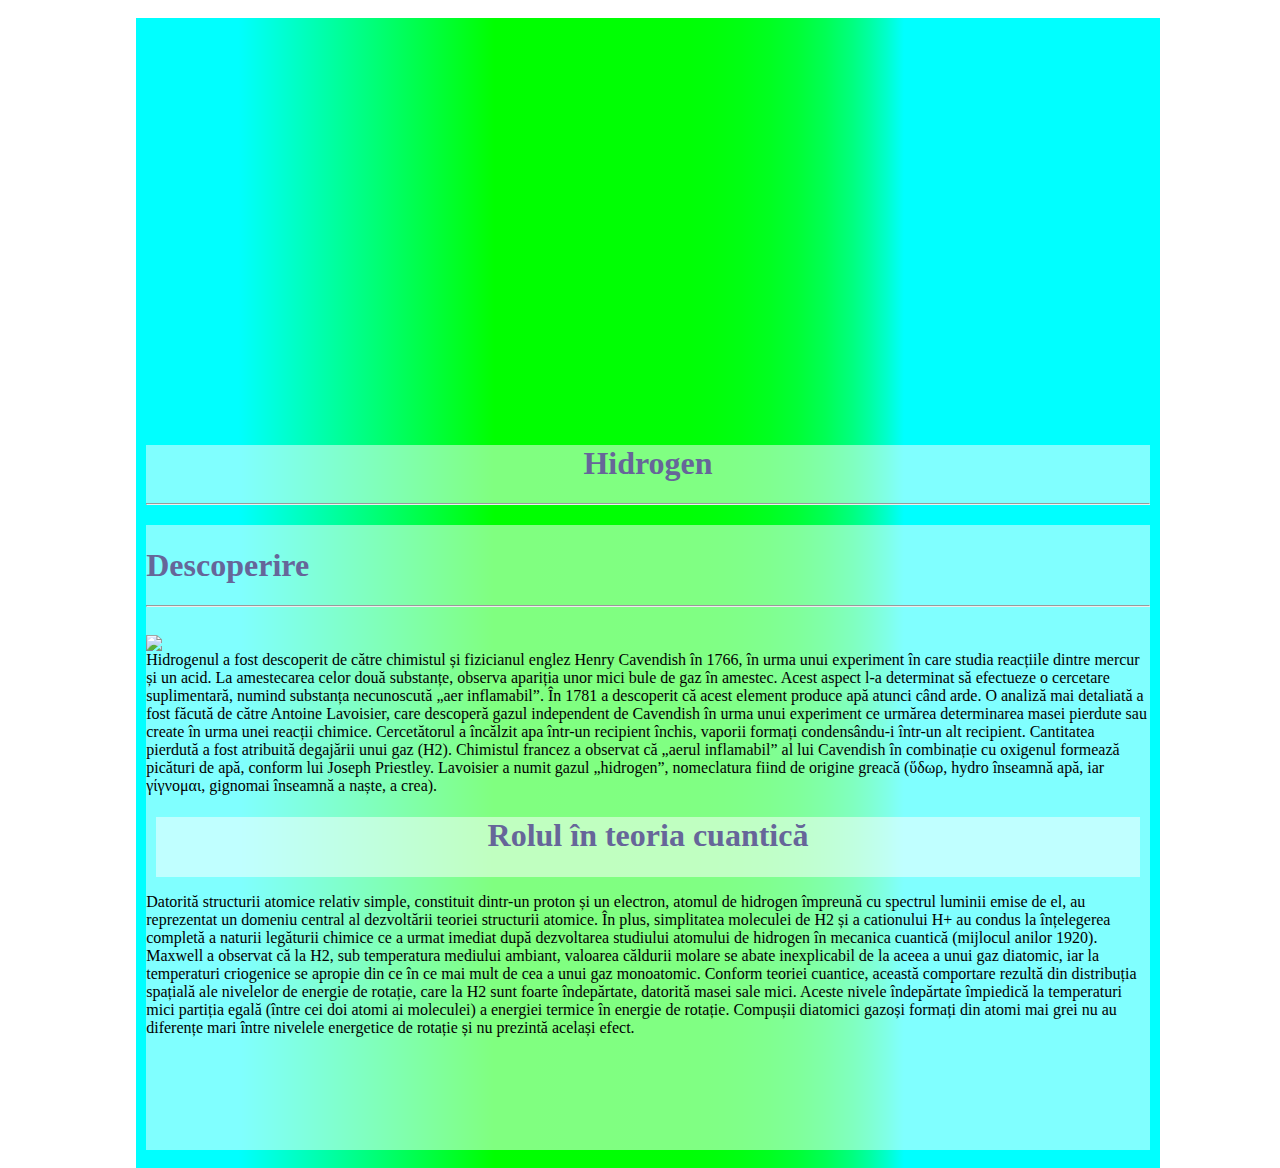
==== descoperire.html @ a985d6d9 "Labunr1" ====
<!DOCTYPE HTML>

<html>

<head>
    <meta charset="UTF-8">
	<meta http-equiv="refresh" content="">
	<meta name="viewport" content="width=device-width, initial-scale=1">
    <title>Descoperire</title>
    <link rel="stylesheet" href="css/style.css">
</head>
   <body background="">
 <div class="container">
		<div class="block1">
		</div>
		<div class="block2"><h1 class="antet">Hidrogen</h1><hr>
         </div>
		<div class="block4"><h1 class="antet">Descoperire</h1><hr>
        <div class="imagine">
            <img src="https://upload.wikimedia.org/wikipedia/commons/thumb/8/83/Hydrogen_discharge_tube.jpg/1200px-Hydrogen_discharge_tube.jpg" width="1125px"  class="imagine" />
        </div>
        <p>Hidrogenul a fost descoperit de către chimistul și fizicianul englez Henry Cavendish în 1766, în urma unui experiment în care studia reacțiile dintre mercur și un acid.
        La amestecarea celor două substanțe, observa apariția unor mici bule de gaz în amestec.
        Acest aspect l-a determinat să efectueze o cercetare suplimentară, numind substanța necunoscută „aer inflamabil”.
        În 1781 a descoperit că acest element produce apă atunci când arde.
        O analiză mai detaliată a fost făcută de către Antoine Lavoisier, care descoperă gazul independent de Cavendish în urma unui experiment ce urmărea determinarea masei pierdute sau create în urma unei reacții chimice.
        Cercetătorul a încălzit apa într-un recipient închis, vaporii formați condensându-i într-un alt recipient. Cantitatea pierdută a fost atribuită degajării unui gaz (H2).
        Chimistul francez a observat că „aerul inflamabil” al lui Cavendish în combinație cu oxigenul formează picături de apă, conform lui Joseph Priestley.
        Lavoisier a numit gazul „hidrogen”, nomeclatura fiind de origine greacă (ὕδωρ, hydro înseamnă apă, iar γίγνομαι, gignomai înseamnă a naște, a crea).</p>
        <div class="block2"><h1 class="antet">Rolul în teoria cuantică</h1></hr>
        </div>
        <p>Datorită structurii atomice relativ simple, constituit dintr-un proton și un electron, atomul de hidrogen împreună cu spectrul luminii emise de el, au reprezentat un domeniu central al dezvoltării teoriei structurii atomice.
        În plus, simplitatea moleculei de H2 și a cationului H+ au condus la înțelegerea completă a naturii legăturii chimice ce a urmat imediat după dezvoltarea studiului atomului de hidrogen în mecanica cuantică (mijlocul anilor 1920).
        Maxwell a observat că la H2, sub temperatura mediului ambiant, valoarea căldurii molare se abate inexplicabil de la aceea a unui gaz diatomic, iar la temperaturi criogenice se apropie din ce în ce mai mult de cea a unui gaz monoatomic.
        Conform teoriei cuantice, această comportare rezultă din distribuția spațială ale nivelelor de energie de rotație, care la H2 sunt foarte îndepărtate, datorită masei sale mici.
        Aceste nivele îndepărtate împiedică la temperaturi mici partiția egală (între cei doi atomi ai moleculei) a energiei termice în energie de rotație.
        Compușii diatomici gazoși formați din atomi mai grei nu au diferențe mari între nivelele energetice de rotație și nu prezintă același efect.</p>
<body>

</body>

</html>
---- css/style.css ----
.gol{
	clear: both;
}
body
{
  background-size: 150% 150%;
animation: gradient 100s ease infinite;
background: url(https://www.ziarulderoman.ro/wp-content/uploads/2016/05/Chimie.jpg);
}
@keyframes gradient{
	0%{
		background-position: 0 50%
	}
	50%{
		background-position: 100% 50%
	}
	100%{
		background-position: 0 50%
	}
}
.container{

	position: absolute;
	margin-left: 10%;
	width: 80%;
	height: 1150px;

    background: linear-gradient(to right,#00FFFF 10% ,#00ff00 35%,70%,#00FFFF 75%);
	margin-top: 10px;
	margin-bottom: 10px;

}
.block1{
	margin: 1%;
	height: 395px;
	width: 98%;
    animation: gradient 100s ease infinite;
	background:url(https://i0.1616.ro/media/2/2621/33214/19945944/1/hidrogen-verde.jpg);
	border-radius: 2%;
}
.block2{
	background: rgba(255,255,255,.5);
	width: 98%;
	height: 60px;
	margin: 1%;
    text-align: center;

}
.block3{
	width: 50%;
	height: 200px;
	background: rgba(255,255,255,.5);
	float: right;
	margin: 1%;


}
.block4{
	width: 98%;
	height: 625px;
	margin: 1%;
	background: rgba(255,255,255,.5);
	float: left;
	overflow:scroll
}
.imagine{
	margin-top: 1%;
	float: left;
	max-width: 100%;
}
.antet{
	color: #666699;
}
table {
    border-collapse: collapse;
    width: 98%;
    margin:1%;

}
th, td {
    text-align: center;
    padding: 1px;
}

tr:nth-child(even){background-color: #f2f2f2}

th {
    background-color: #33334d;
    color: white;
}
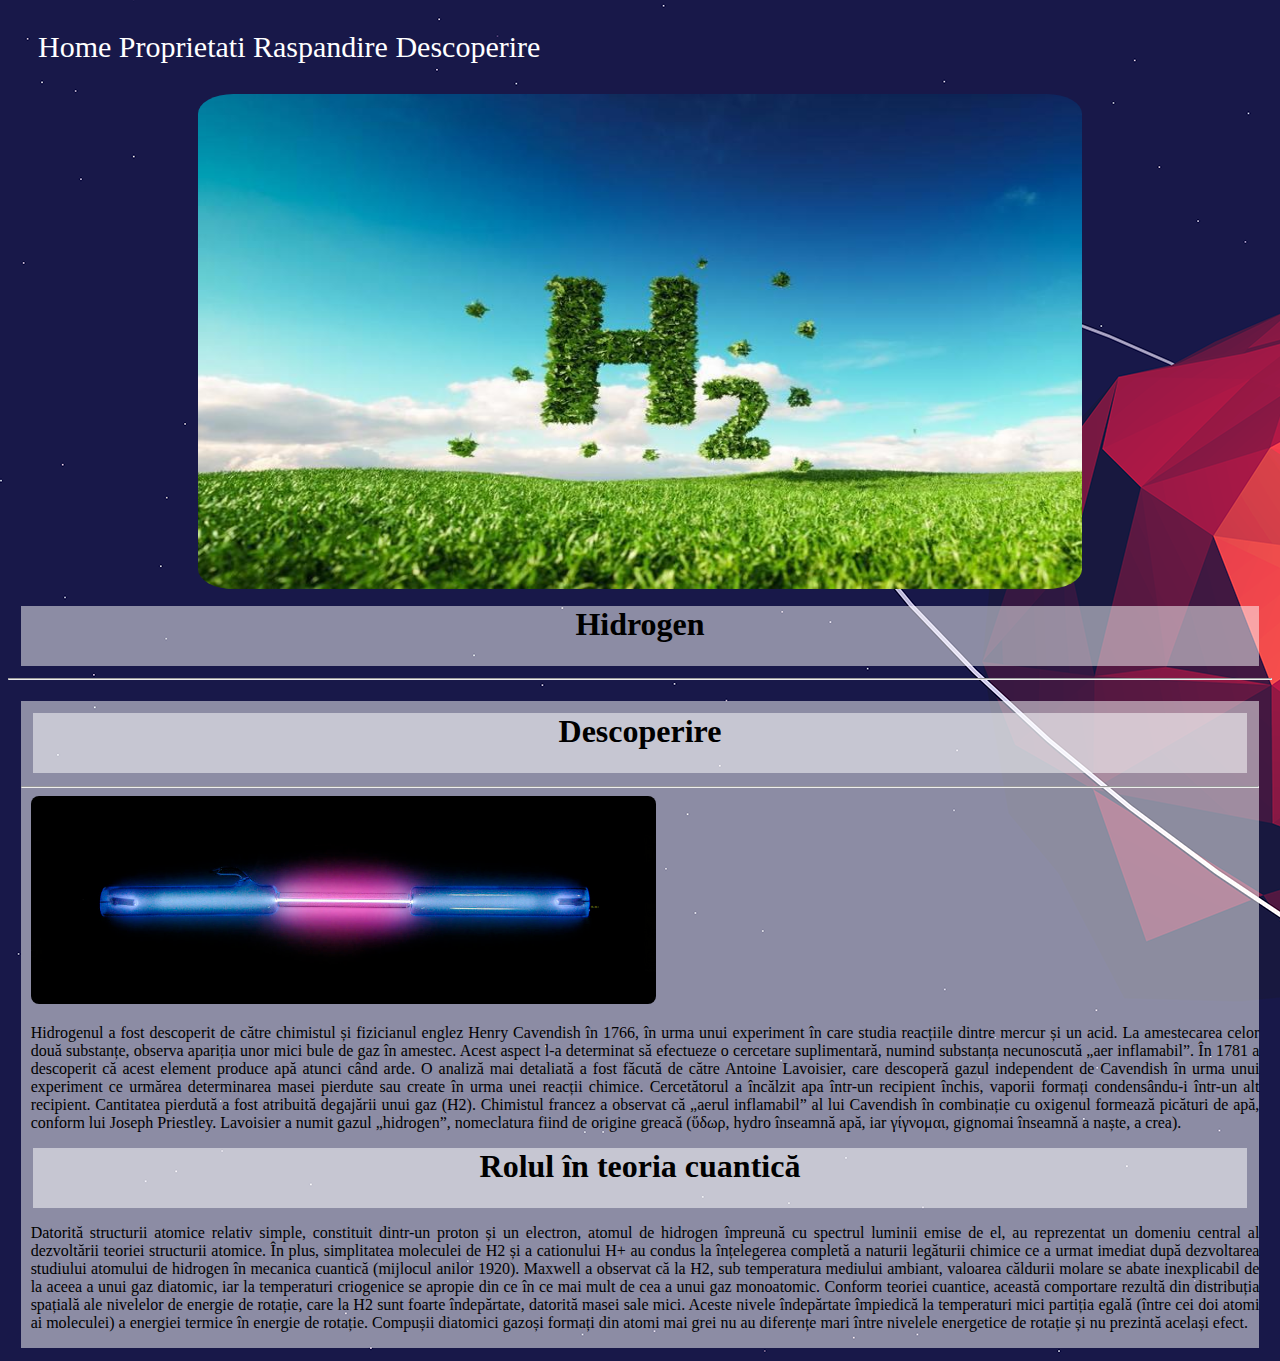
==== commit c3b7ce01: "Am modificat css-ul si erorile care au fost" ====
--- a/descoperire.html
+++ b/descoperire.html
@@ -1,7 +1,5 @@
 <!DOCTYPE HTML>
-
-<html>
-
+<html lang="en">
 <head>
     <meta charset="UTF-8">
 	<meta http-equiv="refresh" content="">
@@ -9,34 +7,50 @@
     <title>Descoperire</title>
     <link rel="stylesheet" href="css/style.css">
 </head>
-   <body background="">
- <div class="container">
-		<div class="block1">
-		</div>
+   <body>
+   <nav class="navbar">
+       <div>
+           <a href="index.html">Home</a>
+           <a href="proprietati.html">Proprietati</a>
+           <a href="raspandire.html">Raspandire</a>
+           <a href="descoperire.html">Descoperire</a>
+       </div>
+   </nav>
+   <img src="img/H.jpg" class="h2" alt="">
 		<div class="block2"><h1 class="antet">Hidrogen</h1><hr>
          </div>
 		<div class="block4"><h1 class="antet">Descoperire</h1><hr>
-        <div class="imagine">
-            <img src="https://upload.wikimedia.org/wikipedia/commons/thumb/8/83/Hydrogen_discharge_tube.jpg/1200px-Hydrogen_discharge_tube.jpg" width="1125px"  class="imagine" />
-        </div>
-        <p>Hidrogenul a fost descoperit de către chimistul și fizicianul englez Henry Cavendish în 1766, în urma unui experiment în care studia reacțiile dintre mercur și un acid.
+            <img src="img/Hidrogen.jpg" width="625px"  class="imagine" alt=""/>
+        <p class="text">Hidrogenul a fost descoperit de către chimistul și fizicianul englez Henry Cavendish în 1766,
+            în urma unui experiment în care studia reacțiile dintre mercur și un acid.
         La amestecarea celor două substanțe, observa apariția unor mici bule de gaz în amestec.
         Acest aspect l-a determinat să efectueze o cercetare suplimentară, numind substanța necunoscută „aer inflamabil”.
         În 1781 a descoperit că acest element produce apă atunci când arde.
-        O analiză mai detaliată a fost făcută de către Antoine Lavoisier, care descoperă gazul independent de Cavendish în urma unui experiment ce urmărea determinarea masei pierdute sau create în urma unei reacții chimice.
-        Cercetătorul a încălzit apa într-un recipient închis, vaporii formați condensându-i într-un alt recipient. Cantitatea pierdută a fost atribuită degajării unui gaz (H2).
-        Chimistul francez a observat că „aerul inflamabil” al lui Cavendish în combinație cu oxigenul formează picături de apă, conform lui Joseph Priestley.
-        Lavoisier a numit gazul „hidrogen”, nomeclatura fiind de origine greacă (ὕδωρ, hydro înseamnă apă, iar γίγνομαι, gignomai înseamnă a naște, a crea).</p>
-        <div class="block2"><h1 class="antet">Rolul în teoria cuantică</h1></hr>
+        O analiză mai detaliată a fost făcută de către Antoine Lavoisier, care descoperă gazul independent de Cavendish
+            în urma unui experiment ce urmărea determinarea masei pierdute sau create în urma unei reacții chimice.
+        Cercetătorul a încălzit apa într-un recipient închis, vaporii formați condensându-i într-un alt recipient.
+            Cantitatea pierdută a fost atribuită degajării unui gaz (H2).
+        Chimistul francez a observat că „aerul inflamabil” al lui Cavendish în combinație cu oxigenul formează picături
+            de apă, conform lui Joseph Priestley.
+        Lavoisier a numit gazul „hidrogen”, nomeclatura fiind de origine greacă (ὕδωρ, hydro înseamnă apă, iar γίγνομαι,
+            gignomai înseamnă a naște, a crea).</p>
+        <h1>Rolul în teoria cuantică</h1>
+        <p class="text">Datorită structurii atomice relativ simple, constituit dintr-un proton și un electron, atomul de
+            hidrogen împreună cu spectrul luminii emise de el, au reprezentat un domeniu central al dezvoltării teoriei
+            structurii atomice.
+        În plus, simplitatea moleculei de H2 și a cationului H+ au condus la înțelegerea completă a naturii legăturii
+            chimice ce a urmat imediat după dezvoltarea studiului atomului de hidrogen în mecanica cuantică (mijlocul
+            anilor 1920).
+        Maxwell a observat că la H2, sub temperatura mediului ambiant, valoarea căldurii molare se abate inexplicabil de
+            la aceea a unui gaz diatomic, iar la temperaturi criogenice se apropie din ce în ce mai mult de cea a unui
+            gaz monoatomic.
+        Conform teoriei cuantice, această comportare rezultă din distribuția spațială ale nivelelor de energie de
+            rotație, care la H2 sunt foarte îndepărtate, datorită masei sale mici.
+        Aceste nivele îndepărtate împiedică la temperaturi mici partiția egală (între cei doi atomi ai moleculei) a
+            energiei termice în energie de rotație.
+        Compușii diatomici gazoși formați din atomi mai grei nu au diferențe mari între nivelele energetice de rotație
+            și nu prezintă același efect.</p>
         </div>
-        <p>Datorită structurii atomice relativ simple, constituit dintr-un proton și un electron, atomul de hidrogen împreună cu spectrul luminii emise de el, au reprezentat un domeniu central al dezvoltării teoriei structurii atomice.
-        În plus, simplitatea moleculei de H2 și a cationului H+ au condus la înțelegerea completă a naturii legăturii chimice ce a urmat imediat după dezvoltarea studiului atomului de hidrogen în mecanica cuantică (mijlocul anilor 1920).
-        Maxwell a observat că la H2, sub temperatura mediului ambiant, valoarea căldurii molare se abate inexplicabil de la aceea a unui gaz diatomic, iar la temperaturi criogenice se apropie din ce în ce mai mult de cea a unui gaz monoatomic.
-        Conform teoriei cuantice, această comportare rezultă din distribuția spațială ale nivelelor de energie de rotație, care la H2 sunt foarte îndepărtate, datorită masei sale mici.
-        Aceste nivele îndepărtate împiedică la temperaturi mici partiția egală (între cei doi atomi ai moleculei) a energiei termice în energie de rotație.
-        Compușii diatomici gazoși formați din atomi mai grei nu au diferențe mari între nivelele energetice de rotație și nu prezintă același efect.</p>
-<body>
-
 </body>
 
 </html>--- a/css/style.css
+++ b/css/style.css
@@ -1,90 +1,74 @@
-.gol{
-	clear: both;
+ 	body{
+	background-image: url("../img/wall.png");
 }
-body
-{
-  background-size: 150% 150%;
-animation: gradient 100s ease infinite;
-background: url(https://www.ziarulderoman.ro/wp-content/uploads/2016/05/Chimie.jpg);
+.h2 {
+	margin-left: 15%;
+	height: 495px;
+	width: 70%;
+	border-radius: 4%;
 }
-@keyframes gradient{
-	0%{
-		background-position: 0 50%
-	}
-	50%{
-		background-position: 100% 50%
-	}
-	100%{
-		background-position: 0 50%
-	}
+.navbar {
+	list-style-type: none;
+	display: flex;
+	font-size: 30px;
+	justify-content: space-between;
+	margin: 20px;
+	padding: 10px;
+	max-width: 1800px;
+	align-items: center;
+	color: white;
 }
-.container{
-
-	position: absolute;
-	margin-left: 10%;
-	width: 80%;
-	height: 1150px;
-
-    background: linear-gradient(to right,#00FFFF 10% ,#00ff00 35%,70%,#00FFFF 75%);
-	margin-top: 10px;
-	margin-bottom: 10px;
-
-}
-.block1{
-	margin: 1%;
-	height: 395px;
-	width: 98%;
-    animation: gradient 100s ease infinite;
-	background:url(https://i0.1616.ro/media/2/2621/33214/19945944/1/hidrogen-verde.jpg);
-	border-radius: 2%;
-}
-.block2{
-	background: rgba(255,255,255,.5);
-	width: 98%;
-	height: 60px;
-	margin: 1%;
-    text-align: center;
-
+.navbar:hover {
+	color: black;
 }
 .block3{
 	width: 50%;
 	height: 200px;
 	background: rgba(255,255,255,.5);
-	float: right;
-	margin: 1%;
-
-
+	list-style-type: none;
+}
+.img_table{
+	align-items: center;
+	justify-content: space-between;
+	margin: auto;
 }
 .block4{
 	width: 98%;
-	height: 625px;
+	height: auto ;
 	margin: 1%;
 	background: rgba(255,255,255,.5);
 	float: left;
-	overflow:scroll
 }
-.imagine{
-	margin-top: 1%;
-	float: left;
-	max-width: 100%;
+h1{
+	color: #000000;
+	background: rgba(255,255,255,.5);
+	width: 98%;
+	height: 60px;
+	margin: 1%;
+	text-align: center;
 }
-.antet{
-	color: #666699;
+h2 {
+	color: #000000;
 }
 table {
     border-collapse: collapse;
     width: 98%;
-    margin:1%;
-
+	text-align: center;
+	padding: 1px;
 }
-th, td {
-    text-align: center;
-    padding: 1px;
+a {
+	text-decoration: none;
+	color: white;
 }
-
-tr:nth-child(even){background-color: #f2f2f2}
-
 th {
     background-color: #33334d;
     color: white;
+}
+.text{
+	margin-left: 10px;
+	text-align: justify
+}
+.imagine{
+	border-radius: 8px;
+	margin-left: 10px;
 }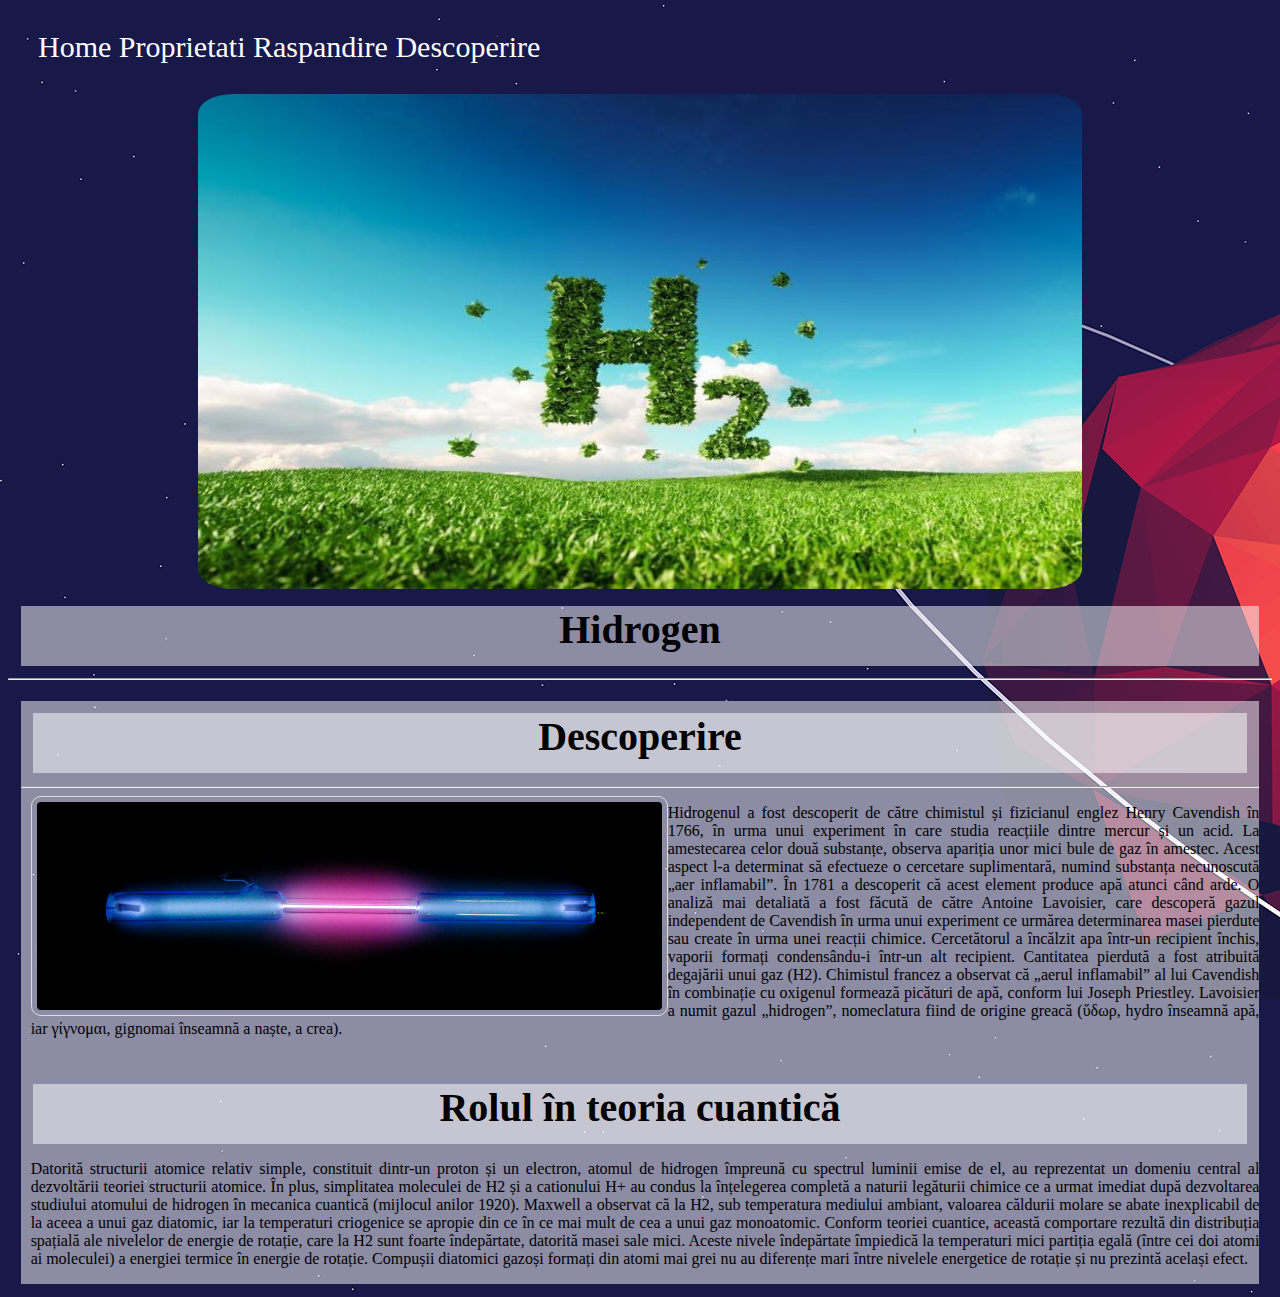
==== commit 89be02dc: "Am mai modificat putin" ====
--- a/descoperire.html
+++ b/descoperire.html
@@ -2,55 +2,56 @@
 <html lang="en">
 <head>
     <meta charset="UTF-8">
-	<meta http-equiv="refresh" content="">
-	<meta name="viewport" content="width=device-width, initial-scale=1">
+    <meta http-equiv="refresh" content="">
+    <meta name="viewport" content="width=device-width, initial-scale=1">
     <title>Descoperire</title>
     <link rel="stylesheet" href="css/style.css">
 </head>
-   <body>
-   <nav class="navbar">
-       <div>
-           <a href="index.html">Home</a>
-           <a href="proprietati.html">Proprietati</a>
-           <a href="raspandire.html">Raspandire</a>
-           <a href="descoperire.html">Descoperire</a>
-       </div>
-   </nav>
-   <img src="img/H.jpg" class="h2" alt="">
-		<div class="block2"><h1 class="antet">Hidrogen</h1><hr>
-         </div>
-		<div class="block4"><h1 class="antet">Descoperire</h1><hr>
-            <img src="img/Hidrogen.jpg" width="625px"  class="imagine" alt=""/>
-        <p class="text">Hidrogenul a fost descoperit de către chimistul și fizicianul englez Henry Cavendish în 1766,
-            în urma unui experiment în care studia reacțiile dintre mercur și un acid.
+<body>
+<nav class="navbar">
+    <div>
+        <a href="index.html">Home</a>
+        <a href="proprietati.html">Proprietati</a>
+        <a href="raspandire.html">Raspandire</a>
+        <a href="descoperire.html">Descoperire</a>
+    </div>
+</nav>
+<img src="img/H.jpg" class="h2" alt="">
+<div class="block2"><h1 class="antet">Hidrogen</h1><hr>
+</div>
+<div class="block4"><h1 class="antet">Descoperire</h1><hr>
+    <img src="img/Hidrogen.jpg" width="625px"  class="imagine" alt=""/>
+    <p class="text">Hidrogenul a fost descoperit de către chimistul și fizicianul englez Henry Cavendish în 1766,
+        în urma unui experiment în care studia reacțiile dintre mercur și un acid.
         La amestecarea celor două substanțe, observa apariția unor mici bule de gaz în amestec.
         Acest aspect l-a determinat să efectueze o cercetare suplimentară, numind substanța necunoscută „aer inflamabil”.
         În 1781 a descoperit că acest element produce apă atunci când arde.
         O analiză mai detaliată a fost făcută de către Antoine Lavoisier, care descoperă gazul independent de Cavendish
-            în urma unui experiment ce urmărea determinarea masei pierdute sau create în urma unei reacții chimice.
+        în urma unui experiment ce urmărea determinarea masei pierdute sau create în urma unei reacții chimice.
         Cercetătorul a încălzit apa într-un recipient închis, vaporii formați condensându-i într-un alt recipient.
-            Cantitatea pierdută a fost atribuită degajării unui gaz (H2).
+        Cantitatea pierdută a fost atribuită degajării unui gaz (H2).
         Chimistul francez a observat că „aerul inflamabil” al lui Cavendish în combinație cu oxigenul formează picături
-            de apă, conform lui Joseph Priestley.
+        de apă, conform lui Joseph Priestley.
         Lavoisier a numit gazul „hidrogen”, nomeclatura fiind de origine greacă (ὕδωρ, hydro înseamnă apă, iar γίγνομαι,
-            gignomai înseamnă a naște, a crea).</p>
-        <h1>Rolul în teoria cuantică</h1>
-        <p class="text">Datorită structurii atomice relativ simple, constituit dintr-un proton și un electron, atomul de
-            hidrogen împreună cu spectrul luminii emise de el, au reprezentat un domeniu central al dezvoltării teoriei
-            structurii atomice.
+        gignomai înseamnă a naște, a crea).
+    </p><br>
+    <h1 class="h1">Rolul în teoria cuantică</h1>
+    <p class="text">Datorită structurii atomice relativ simple, constituit dintr-un proton și un electron, atomul de
+        hidrogen împreună cu spectrul luminii emise de el, au reprezentat un domeniu central al dezvoltării teoriei
+        structurii atomice.
         În plus, simplitatea moleculei de H2 și a cationului H+ au condus la înțelegerea completă a naturii legăturii
-            chimice ce a urmat imediat după dezvoltarea studiului atomului de hidrogen în mecanica cuantică (mijlocul
-            anilor 1920).
+        chimice ce a urmat imediat după dezvoltarea studiului atomului de hidrogen în mecanica cuantică (mijlocul
+        anilor 1920).
         Maxwell a observat că la H2, sub temperatura mediului ambiant, valoarea căldurii molare se abate inexplicabil de
-            la aceea a unui gaz diatomic, iar la temperaturi criogenice se apropie din ce în ce mai mult de cea a unui
-            gaz monoatomic.
+        la aceea a unui gaz diatomic, iar la temperaturi criogenice se apropie din ce în ce mai mult de cea a unui
+        gaz monoatomic.
         Conform teoriei cuantice, această comportare rezultă din distribuția spațială ale nivelelor de energie de
-            rotație, care la H2 sunt foarte îndepărtate, datorită masei sale mici.
+        rotație, care la H2 sunt foarte îndepărtate, datorită masei sale mici.
         Aceste nivele îndepărtate împiedică la temperaturi mici partiția egală (între cei doi atomi ai moleculei) a
-            energiei termice în energie de rotație.
+        energiei termice în energie de rotație.
         Compușii diatomici gazoși formați din atomi mai grei nu au diferențe mari între nivelele energetice de rotație
-            și nu prezintă același efect.</p>
-        </div>
+        și nu prezintă același efect.</p>
+</div>
 </body>
 
 </html>--- a/css/style.css
+++ b/css/style.css
@@ -1,4 +1,4 @@
- 	body{
+body{
 	background-image: url("../img/wall.png");
 }
 .h2 {
@@ -23,9 +23,10 @@
 }
 .block3{
 	width: 50%;
-	height: 200px;
+	height: 180px;
 	background: rgba(255,255,255,.5);
 	list-style-type: none;
+	margin-left: 10px;
 }
 .img_table{
 	align-items: center;
@@ -46,29 +47,37 @@
 	height: 60px;
 	margin: 1%;
 	text-align: center;
+	font-size: 40px;
 }
 h2 {
 	color: #000000;
 }
 table {
-    border-collapse: collapse;
-    width: 98%;
+	border-collapse: collapse;
+	width: 100%;
 	text-align: center;
 	padding: 1px;
+	border: 1px solid black;
 }
 a {
 	text-decoration: none;
 	color: white;
 }
 th {
-    background-color: #33334d;
-    color: white;
+	background-color: #33334d;
+	color: white;
+	padding: 2px;
+
+
 }
 .text{
 	margin-left: 10px;
 	text-align: justify
 }
 .imagine{
-	border-radius: 8px;
+	border-radius: 10px;
 	margin-left: 10px;
+	float: left;
+	border: 1px solid #ddd;
+	padding: 5px;
 }